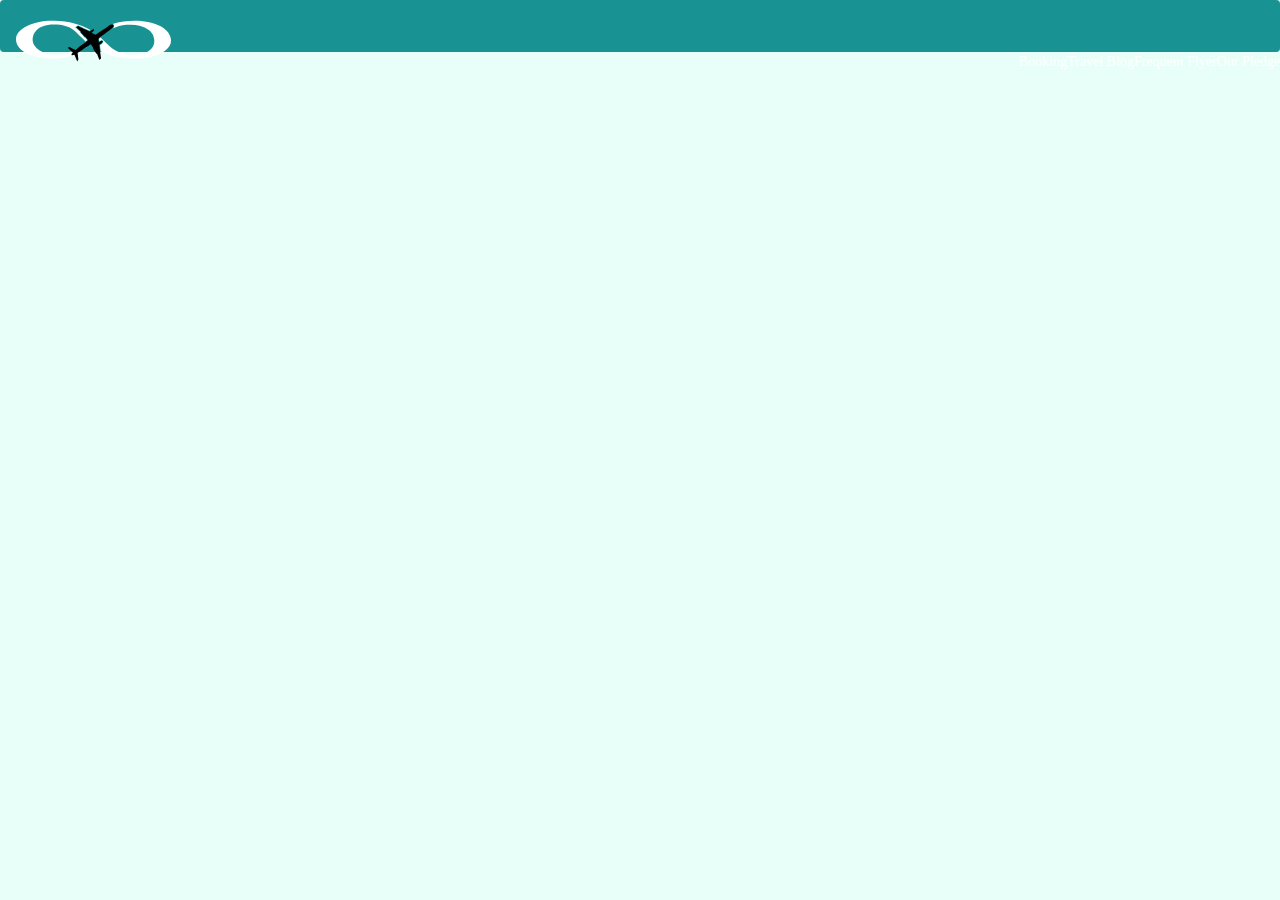
==== index.html @ f9a446bc "v0.1" ====
<!DOCTYPE html>
<html lang="en">
  <head>
    <meta charset="utf-8">
    <meta http-equiv="X-UA-Compatible" content="IE=edge">
    <meta name="viewport" content="width=device-width, initial-scale=1">
    <title>Airfinity Airlines</title>

    <link href="css/bootstrap.min.css" rel="stylesheet">
    <link href="css/style.css" rel="stylesheet">

    <!--[if lt IE 9]>
      <script src="https://oss.maxcdn.com/html5shiv/3.7.2/html5shiv.min.js"></script>
      <script src="https://oss.maxcdn.com/respond/1.4.2/respond.min.js"></script>
    <![endif]-->

  </head>
  <body>
    <!-- Main header + Nav Toggle -->
    <nav class="navbar mast" role="navigation">
      <div class="container-fluid">
        <div class="navbar-header">
          <div class="row">
            <a class="logo navbar-brand" href="#"><img src="assets/logo.svg" alt="Airfinity Airlines" role="logo" width="250px" height="50px" class="navbar-left col-xs-10"></a>
            <button type="button" class="navbar-toggle menu-glyph navbar-right col-xs-2" data-toggle="collapse" data-target="#main-menu">
              <span class="glyphicon glyphicon-th-list "></span>
            </button>

          </div>
        </div>
      </div>
    </nav>
    <!-- Navigation Options -->
    <div class="collapse navbar-collapse" id="main-menu">
      <ul class="navbar-nav nav navbar-right">
        <li class="">Booking</li>
        <li class="">Travel Blog</li>
        <li class="">Frequent Flyer</li>
        <li class="">Our Pledge</li>
      </ul>
    </div>


    <script src="js/jquery-1.11.1.min.js"></script>
    <script src="js/bootstrap.min.js"></script>
  </body>
</html>
---- css/style.css ----
* {
  transition: .2s;
}
body{
  background: #e8fff9;
  color: black;
  font-family: raleway;
}
.mast {
  background-color: rgba(24,146,147,1);
  width: 100%;
  margin: 0;
}
.menu-glyph {
  font-size: 2em;
  margin-top: -1em;
}




@media (min-width: 1000px){
  body {
     background-image: url(../assets/tile.png);
     color: white;
  }

}
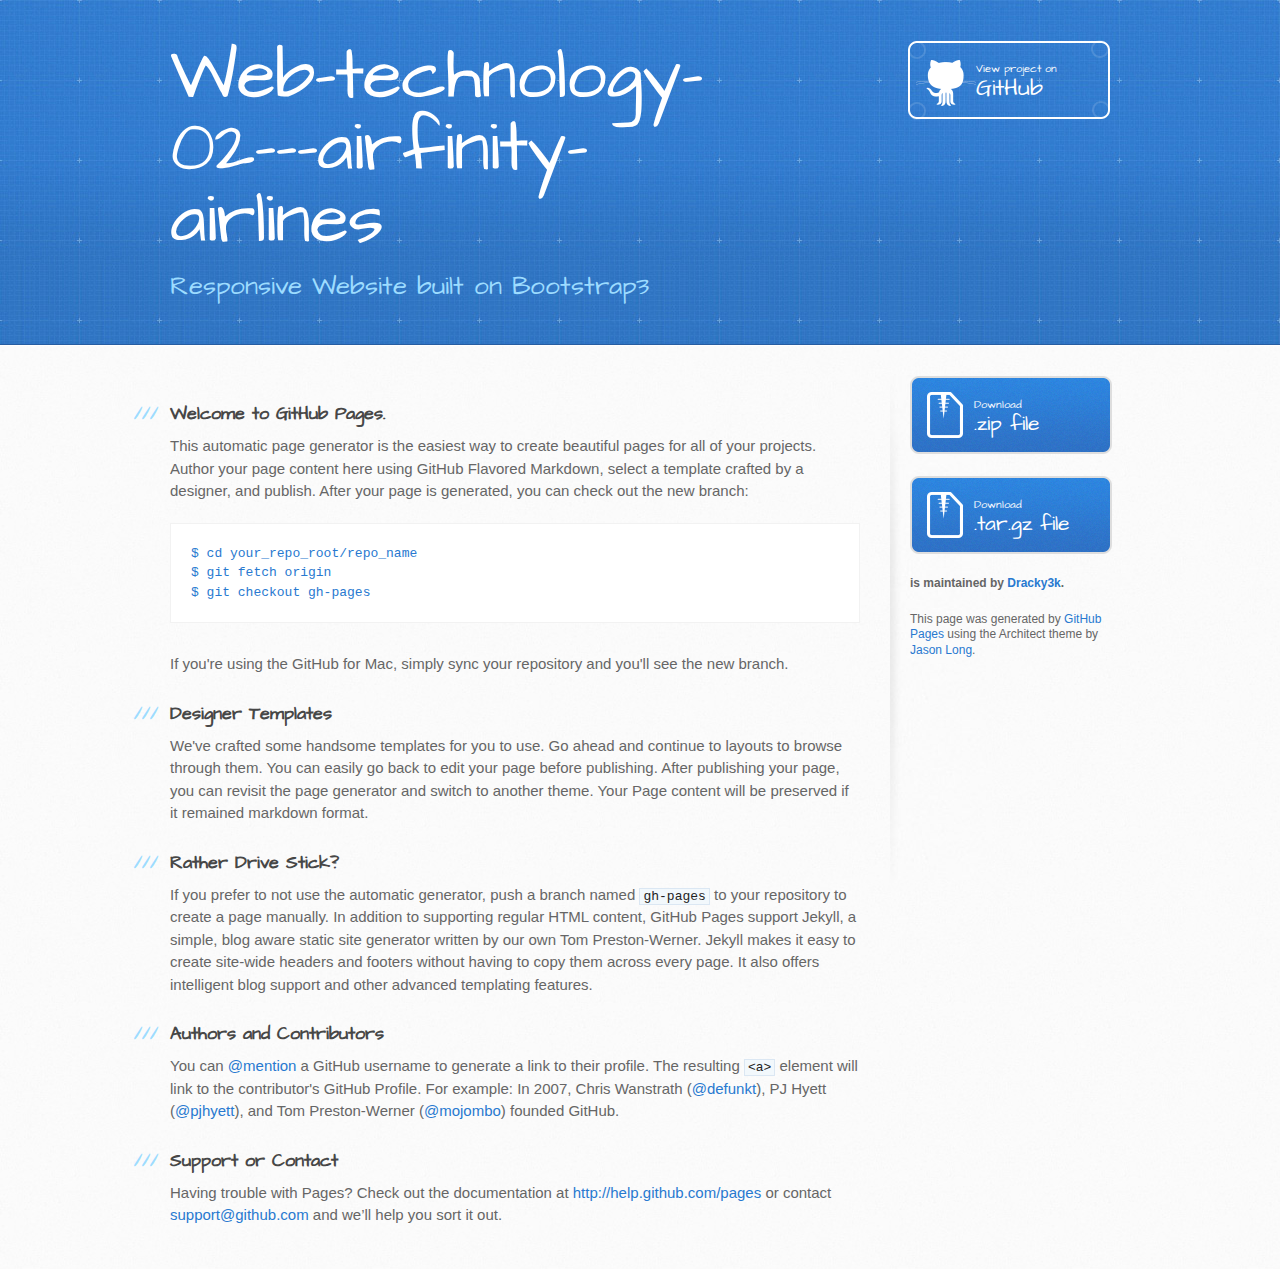
==== commit 2926353f: "Create gh-pages branch via GitHub" ====
--- a/index.html
+++ b/index.html
@@ -1,47 +1,83 @@
 <!DOCTYPE html>
-<html lang="en">
+<html>
   <head>
-    <meta charset="utf-8">
-    <meta http-equiv="X-UA-Compatible" content="IE=edge">
-    <meta name="viewport" content="width=device-width, initial-scale=1">
-    <title>Airfinity Airlines</title>
-
-    <link href="css/bootstrap.min.css" rel="stylesheet">
-    <link href="css/style.css" rel="stylesheet">
+    <meta charset='utf-8'>
+    <meta http-equiv="X-UA-Compatible" content="chrome=1">
+    <meta name="viewport" content="width=device-width, initial-scale=1, maximum-scale=1">
+    <link href='https://fonts.googleapis.com/css?family=Architects+Daughter' rel='stylesheet' type='text/css'>
+    <link rel="stylesheet" type="text/css" href="stylesheets/stylesheet.css" media="screen">
+    <link rel="stylesheet" type="text/css" href="stylesheets/pygment_trac.css" media="screen">
+    <link rel="stylesheet" type="text/css" href="stylesheets/print.css" media="print">
 
     <!--[if lt IE 9]>
-      <script src="https://oss.maxcdn.com/html5shiv/3.7.2/html5shiv.min.js"></script>
-      <script src="https://oss.maxcdn.com/respond/1.4.2/respond.min.js"></script>
+    <script src="//html5shiv.googlecode.com/svn/trunk/html5.js"></script>
     <![endif]-->
 
+    <title>Web-technology-02---airfinity-airlines by Dracky3k</title>
   </head>
+
   <body>
-    <!-- Main header + Nav Toggle -->
-    <nav class="navbar mast" role="navigation">
-      <div class="container-fluid">
-        <div class="navbar-header">
-          <div class="row">
-            <a class="logo navbar-brand" href="#"><img src="assets/logo.svg" alt="Airfinity Airlines" role="logo" width="250px" height="50px" class="navbar-left col-xs-10"></a>
-            <button type="button" class="navbar-toggle menu-glyph navbar-right col-xs-2" data-toggle="collapse" data-target="#main-menu">
-              <span class="glyphicon glyphicon-th-list "></span>
-            </button>
+    <header>
+      <div class="inner">
+        <h1>Web-technology-02---airfinity-airlines</h1>
+        <h2>Responsive Website built on Bootstrap3</h2>
+        <a href="https://github.com/Dracky3k/Web-Technology-02---Airfinity-Airlines" class="button"><small>View project on</small>GitHub</a>
+      </div>
+    </header>
 
-          </div>
-        </div>
+    <div id="content-wrapper">
+      <div class="inner clearfix">
+        <section id="main-content">
+          <h3>
+<a name="welcome-to-github-pages" class="anchor" href="#welcome-to-github-pages"><span class="octicon octicon-link"></span></a>Welcome to GitHub Pages.</h3>
+
+<p>This automatic page generator is the easiest way to create beautiful pages for all of your projects. Author your page content here using GitHub Flavored Markdown, select a template crafted by a designer, and publish. After your page is generated, you can check out the new branch:</p>
+
+<pre><code>$ cd your_repo_root/repo_name
+$ git fetch origin
+$ git checkout gh-pages
+</code></pre>
+
+<p>If you're using the GitHub for Mac, simply sync your repository and you'll see the new branch.</p>
+
+<h3>
+<a name="designer-templates" class="anchor" href="#designer-templates"><span class="octicon octicon-link"></span></a>Designer Templates</h3>
+
+<p>We've crafted some handsome templates for you to use. Go ahead and continue to layouts to browse through them. You can easily go back to edit your page before publishing. After publishing your page, you can revisit the page generator and switch to another theme. Your Page content will be preserved if it remained markdown format.</p>
+
+<h3>
+<a name="rather-drive-stick" class="anchor" href="#rather-drive-stick"><span class="octicon octicon-link"></span></a>Rather Drive Stick?</h3>
+
+<p>If you prefer to not use the automatic generator, push a branch named <code>gh-pages</code> to your repository to create a page manually. In addition to supporting regular HTML content, GitHub Pages support Jekyll, a simple, blog aware static site generator written by our own Tom Preston-Werner. Jekyll makes it easy to create site-wide headers and footers without having to copy them across every page. It also offers intelligent blog support and other advanced templating features.</p>
+
+<h3>
+<a name="authors-and-contributors" class="anchor" href="#authors-and-contributors"><span class="octicon octicon-link"></span></a>Authors and Contributors</h3>
+
+<p>You can <a href="https://github.com/blog/821" class="user-mention">@mention</a> a GitHub username to generate a link to their profile. The resulting <code>&lt;a&gt;</code> element will link to the contributor's GitHub Profile. For example: In 2007, Chris Wanstrath (<a href="https://github.com/defunkt" class="user-mention">@defunkt</a>), PJ Hyett (<a href="https://github.com/pjhyett" class="user-mention">@pjhyett</a>), and Tom Preston-Werner (<a href="https://github.com/mojombo" class="user-mention">@mojombo</a>) founded GitHub.</p>
+
+<h3>
+<a name="support-or-contact" class="anchor" href="#support-or-contact"><span class="octicon octicon-link"></span></a>Support or Contact</h3>
+
+<p>Having trouble with Pages? Check out the documentation at <a href="http://help.github.com/pages">http://help.github.com/pages</a> or contact <a href="mailto:support@github.com">support@github.com</a> and we’ll help you sort it out.</p>
+        </section>
+
+        <aside id="sidebar">
+          <a href="https://github.com/Dracky3k/Web-Technology-02---Airfinity-Airlines/zipball/master" class="button">
+            <small>Download</small>
+            .zip file
+          </a>
+          <a href="https://github.com/Dracky3k/Web-Technology-02---Airfinity-Airlines/tarball/master" class="button">
+            <small>Download</small>
+            .tar.gz file
+          </a>
+
+          <p class="repo-owner"><a href="https://github.com/Dracky3k/Web-Technology-02---Airfinity-Airlines"></a> is maintained by <a href="https://github.com/Dracky3k">Dracky3k</a>.</p>
+
+          <p>This page was generated by <a href="https://pages.github.com">GitHub Pages</a> using the Architect theme by <a href="https://twitter.com/jasonlong">Jason Long</a>.</p>
+        </aside>
       </div>
-    </nav>
-    <!-- Navigation Options -->
-    <div class="collapse navbar-collapse" id="main-menu">
-      <ul class="navbar-nav nav navbar-right">
-        <li class="">Booking</li>
-        <li class="">Travel Blog</li>
-        <li class="">Frequent Flyer</li>
-        <li class="">Our Pledge</li>
-      </ul>
     </div>
 
-
-    <script src="js/jquery-1.11.1.min.js"></script>
-    <script src="js/bootstrap.min.js"></script>
+  
   </body>
-</html>
+</html>--- a/stylesheets/stylesheet.css
+++ b/stylesheets/stylesheet.css
@@ -0,0 +1,479 @@
+/* http://meyerweb.com/eric/tools/css/reset/ 
+   v2.0 | 20110126
+   License: none (public domain)
+*/
+html, body, div, span, applet, object, iframe,
+h1, h2, h3, h4, h5, h6, p, blockquote, pre,
+a, abbr, acronym, address, big, cite, code,
+del, dfn, em, img, ins, kbd, q, s, samp,
+small, strike, strong, sub, sup, tt, var,
+b, u, i, center,
+dl, dt, dd, ol, ul, li,
+fieldset, form, label, legend,
+table, caption, tbody, tfoot, thead, tr, th, td,
+article, aside, canvas, details, embed, 
+figure, figcaption, footer, header, hgroup, 
+menu, nav, output, ruby, section, summary,
+time, mark, audio, video {
+	margin: 0;
+	padding: 0;
+	border: 0;
+	font-size: 100%;
+	font: inherit;
+	vertical-align: baseline;
+}
+/* HTML5 display-role reset for older browsers */
+article, aside, details, figcaption, figure, 
+footer, header, hgroup, menu, nav, section {
+	display: block;
+}
+body {
+	line-height: 1;
+}
+ol, ul {
+	list-style: none;
+}
+blockquote, q {
+	quotes: none;
+}
+blockquote:before, blockquote:after,
+q:before, q:after {
+	content: '';
+	content: none;
+}
+table {
+	border-collapse: collapse;
+	border-spacing: 0;
+}
+
+/* LAYOUT STYLES */
+body {
+  font-size: 15px;
+  line-height: 1.5; 
+  background: #fafafa url(../images/body-bg.jpg) 0 0 repeat;
+  font-family: 'Helvetica Neue', Helvetica, Arial, serif;
+  font-weight: 400;
+  color: #666;
+}
+
+a {
+  color: #2879d0;
+}
+a:hover {
+  color: #2268b2;
+}
+
+header {
+  padding-top: 40px;
+  padding-bottom: 40px;
+  font-family: 'Architects Daughter', 'Helvetica Neue', Helvetica, Arial, serif; 
+  background: #2e7bcf url(../images/header-bg.jpg) 0 0 repeat-x;
+  border-bottom: solid 1px #275da1;
+}
+
+header h1 {
+  letter-spacing: -1px;
+  font-size: 72px;
+  color: #fff;
+  line-height: 1;
+  margin-bottom: 0.2em;
+  width: 540px;
+}
+
+header h2 {
+  font-size: 26px;
+  color: #9ddcff;
+  font-weight: normal;
+  line-height: 1.3;
+  width: 540px;
+  letter-spacing: 0;
+}
+
+.inner {
+  position: relative;
+  width: 940px;
+  margin: 0 auto;
+}
+
+#content-wrapper {
+  border-top: solid 1px #fff;
+  padding-top: 30px;
+}
+
+#main-content {
+  width: 690px;
+  float: left;
+}
+
+#main-content img {
+  max-width: 100%;
+}
+
+aside#sidebar {
+  width: 200px;
+  padding-left: 20px;
+  min-height: 504px;
+  float: right;
+  background: transparent url(../images/sidebar-bg.jpg) 0 0 no-repeat;
+  font-size: 12px;
+  line-height: 1.3;
+}
+
+aside#sidebar p.repo-owner,
+aside#sidebar p.repo-owner a {
+  font-weight: bold;
+}
+
+#downloads {
+  margin-bottom: 40px;
+}
+
+a.button {
+  width: 134px;
+  height: 58px;
+  line-height: 1.2;
+  font-size: 23px;
+  color: #fff;
+  padding-left: 68px;
+  padding-top: 22px;
+  font-family: 'Architects Daughter', 'Helvetica Neue', Helvetica, Arial, serif; 
+}
+a.button small {
+  display: block;
+  font-size: 11px;
+}
+header a.button {
+  position: absolute;
+  right: 0;
+  top: 0;
+  background: transparent url(../images/github-button.png) 0 0 no-repeat;
+}
+aside a.button {
+  width: 138px;
+  padding-left: 64px;
+  display: block;
+  background: transparent url(../images/download-button.png) 0 0 no-repeat;
+  margin-bottom: 20px;
+  font-size: 21px;
+}
+
+code, pre {
+  font-family: Monaco, "Bitstream Vera Sans Mono", "Lucida Console", Terminal, monospace;
+  color: #222;
+  margin-bottom: 30px;
+  font-size: 13px;
+}
+
+code {
+  background-color: #f2f8fc;
+  border: solid 1px #dbe7f3;
+  padding: 0 3px;
+}
+
+pre {
+  padding: 20px;
+  background: #fff;
+  text-shadow: none;
+  overflow: auto;
+  border: solid 1px #f2f2f2;
+}
+pre code {
+  color: #2879d0;
+  background-color: #fff;
+  border: none;
+  padding: 0;
+}
+
+ul, ol, dl {
+  margin-bottom: 20px;
+}
+
+
+/* COMMON STYLES */
+
+hr {
+  height: 1px;
+  line-height: 1px;
+  margin-top: 1em;
+  padding-bottom: 1em;
+  border: none;
+  background: transparent url('../images/hr.png') 0 0 no-repeat;
+}
+
+table {
+  width: 100%;
+  border: 1px solid #ebebeb;
+}
+
+th {
+  font-weight: 500;
+}
+
+td {
+  border: 1px solid #ebebeb;
+  text-align: center; 
+  font-weight: 300;
+}
+
+form {
+  background: #f2f2f2;
+  padding: 20px;
+  
+}
+
+
+/* GENERAL ELEMENT TYPE STYLES */
+
+#main-content h1 {
+  font-family: 'Architects Daughter', 'Helvetica Neue', Helvetica, Arial, serif; 
+  font-size: 2.8em;
+  letter-spacing: -1px;
+  color: #474747;
+} 
+
+#main-content h1:before {
+  content: "/";
+  color: #9ddcff;
+  padding-right: 0.3em;
+  margin-left: -0.9em;
+}
+
+#main-content h2 {
+  font-family: 'Architects Daughter', 'Helvetica Neue', Helvetica, Arial, serif; 
+  font-size: 22px;
+  font-weight: bold;
+  margin-bottom: 8px;
+  color: #474747;
+} 
+#main-content h2:before {
+  content: "//";
+  color: #9ddcff;
+  padding-right: 0.3em;
+  margin-left: -1.5em;
+}
+
+#main-content h3 {
+  font-family: 'Architects Daughter', 'Helvetica Neue', Helvetica, Arial, serif; 
+  font-size: 18px;
+  font-weight: bold;
+  margin-top: 24px;
+  margin-bottom: 8px;
+  color: #474747;
+} 
+ 
+#main-content h3:before {
+  content: "///";
+  color: #9ddcff;
+  padding-right: 0.3em;
+  margin-left: -2em;
+}
+
+#main-content h4 {
+  font-family: 'Architects Daughter', 'Helvetica Neue', Helvetica, Arial, serif; 
+  font-size: 15px;
+  font-weight: bold;
+  color: #474747;
+} 
+
+h4:before {
+  content: "////";
+  color: #9ddcff;
+  padding-right: 0.3em;
+  margin-left: -2.8em;
+}
+
+#main-content h5 {
+  font-family: 'Architects Daughter', 'Helvetica Neue', Helvetica, Arial, serif; 
+  font-size: 14px;
+  color: #474747;
+} 
+h5:before {
+  content: "/////";
+  color: #9ddcff;
+  padding-right: 0.3em;
+  margin-left: -3.2em;
+}
+
+#main-content h6 {
+  font-family: 'Architects Daughter', 'Helvetica Neue', Helvetica, Arial, serif; 
+  font-size: .8em;
+  color: #474747;
+} 
+h6:before {
+  content: "//////";
+  color: #9ddcff;
+  padding-right: 0.3em;
+  margin-left: -3.7em;
+}
+
+p {
+  margin-bottom: 20px;
+}
+ 
+a {
+  text-decoration: none;
+}
+
+p a {
+  font-weight: 400;
+}
+
+blockquote {
+  font-size: 1.6em;
+  border-left: 10px solid #e9e9e9;
+  margin-bottom: 20px;
+  padding: 0 0 0 30px;
+}
+
+ul {
+  list-style: disc inside;
+  padding-left: 20px;
+}
+
+ol {
+  list-style: decimal inside;
+  padding-left: 3px;
+}
+
+dl dd {
+  font-style: italic;
+  font-weight: 100;
+}
+
+footer {
+  background: transparent url('../images/hr.png') 0 0 no-repeat;
+  margin-top: 40px;
+  padding-top: 20px;
+  padding-bottom: 30px;
+  font-size: 13px;
+  color: #aaa;
+}
+
+footer a {
+  color: #666;
+}
+footer a:hover {
+  color: #444;
+}
+
+/* MISC */
+.clearfix:after {
+  clear: both;
+  content: '.';
+  display: block;
+  visibility: hidden;
+  height: 0;
+}
+
+.clearfix {display: inline-block;}
+* html .clearfix {height: 1%;}
+.clearfix {display: block;}
+
+/* #Media Queries
+================================================== */
+
+/* Smaller than standard 960 (devices and browsers) */
+@media only screen and (max-width: 959px) {}
+
+/* Tablet Portrait size to standard 960 (devices and browsers) */
+@media only screen and (min-width: 768px) and (max-width: 959px) {
+  .inner {
+    width: 740px;
+  }
+  header h1, header h2 {
+    width: 340px;
+  }
+  header h1 {
+    font-size: 60px;
+  }
+  header h2 {
+    font-size: 30px;
+  }
+  #main-content {
+    width: 490px;
+  }
+  #main-content h1:before,
+  #main-content h2:before,
+  #main-content h3:before,
+  #main-content h4:before,
+  #main-content h5:before,
+  #main-content h6:before {
+    content: none;
+    padding-right: 0;
+    margin-left: 0;
+  }
+}
+
+/* All Mobile Sizes (devices and browser) */
+@media only screen and (max-width: 767px) {
+  .inner {
+    width: 93%;
+  }
+  header {
+    padding: 20px 0;
+  }
+  header .inner {
+    position: relative;
+  }
+  header h1, header h2 {
+    width: 100%;
+  }
+  header h1 {
+    font-size: 48px;
+  }
+  header h2 {
+    font-size: 24px;
+  }
+  header a.button {
+    background-image: none;
+    width: auto;
+    height: auto;
+    display: inline-block;
+    margin-top: 15px;
+    padding: 5px 10px;
+    position: relative;
+    text-align: center;
+    font-size: 13px;
+    line-height: 1;
+    background-color: #9ddcff;
+    color: #2879d0;
+    -moz-border-radius: 5px;
+    -webkit-border-radius: 5px;                     
+    border-radius: 5px;    
+  }
+  header a.button small {
+    font-size: 13px;
+    display: inline;
+  }
+  #main-content,
+  aside#sidebar {
+    float: none;
+    width: 100% ! important;
+  }
+  aside#sidebar {
+    background-image: none;
+    margin-top: 20px;
+    border-top: solid 1px #ddd;
+    padding: 20px 0;
+    min-height: 0;
+  }
+  aside#sidebar a.button {
+    display: none;
+  }
+  #main-content h1:before,
+  #main-content h2:before,
+  #main-content h3:before,
+  #main-content h4:before,
+  #main-content h5:before,
+  #main-content h6:before {
+    content: none;
+    padding-right: 0;
+    margin-left: 0;
+  }
+}
+
+/* Mobile Landscape Size to Tablet Portrait (devices and browsers) */
+@media only screen and (min-width: 480px) and (max-width: 767px) {}
+
+/* Mobile Portrait Size to Mobile Landscape Size (devices and browsers) */
+@media only screen and (max-width: 479px) {}
--- a/stylesheets/pygment_trac.css
+++ b/stylesheets/pygment_trac.css
@@ -0,0 +1,69 @@
+.highlight  { background: #ffffff; }
+.highlight .c { color: #999988; font-style: italic } /* Comment */
+.highlight .err { color: #a61717; background-color: #e3d2d2 } /* Error */
+.highlight .k { font-weight: bold } /* Keyword */
+.highlight .o { font-weight: bold } /* Operator */
+.highlight .cm { color: #999988; font-style: italic } /* Comment.Multiline */
+.highlight .cp { color: #999999; font-weight: bold } /* Comment.Preproc */
+.highlight .c1 { color: #999988; font-style: italic } /* Comment.Single */
+.highlight .cs { color: #999999; font-weight: bold; font-style: italic } /* Comment.Special */
+.highlight .gd { color: #000000; background-color: #ffdddd } /* Generic.Deleted */
+.highlight .gd .x { color: #000000; background-color: #ffaaaa } /* Generic.Deleted.Specific */
+.highlight .ge { font-style: italic } /* Generic.Emph */
+.highlight .gr { color: #aa0000 } /* Generic.Error */
+.highlight .gh { color: #999999 } /* Generic.Heading */
+.highlight .gi { color: #000000; background-color: #ddffdd } /* Generic.Inserted */
+.highlight .gi .x { color: #000000; background-color: #aaffaa } /* Generic.Inserted.Specific */
+.highlight .go { color: #888888 } /* Generic.Output */
+.highlight .gp { color: #555555 } /* Generic.Prompt */
+.highlight .gs { font-weight: bold } /* Generic.Strong */
+.highlight .gu { color: #800080; font-weight: bold; } /* Generic.Subheading */
+.highlight .gt { color: #aa0000 } /* Generic.Traceback */
+.highlight .kc { font-weight: bold } /* Keyword.Constant */
+.highlight .kd { font-weight: bold } /* Keyword.Declaration */
+.highlight .kn { font-weight: bold } /* Keyword.Namespace */
+.highlight .kp { font-weight: bold } /* Keyword.Pseudo */
+.highlight .kr { font-weight: bold } /* Keyword.Reserved */
+.highlight .kt { color: #445588; font-weight: bold } /* Keyword.Type */
+.highlight .m { color: #009999 } /* Literal.Number */
+.highlight .s { color: #d14 } /* Literal.String */
+.highlight .na { color: #008080 } /* Name.Attribute */
+.highlight .nb { color: #0086B3 } /* Name.Builtin */
+.highlight .nc { color: #445588; font-weight: bold } /* Name.Class */
+.highlight .no { color: #008080 } /* Name.Constant */
+.highlight .ni { color: #800080 } /* Name.Entity */
+.highlight .ne { color: #990000; font-weight: bold } /* Name.Exception */
+.highlight .nf { color: #990000; font-weight: bold } /* Name.Function */
+.highlight .nn { color: #555555 } /* Name.Namespace */
+.highlight .nt { color: #000080 } /* Name.Tag */
+.highlight .nv { color: #008080 } /* Name.Variable */
+.highlight .ow { font-weight: bold } /* Operator.Word */
+.highlight .w { color: #bbbbbb } /* Text.Whitespace */
+.highlight .mf { color: #009999 } /* Literal.Number.Float */
+.highlight .mh { color: #009999 } /* Literal.Number.Hex */
+.highlight .mi { color: #009999 } /* Literal.Number.Integer */
+.highlight .mo { color: #009999 } /* Literal.Number.Oct */
+.highlight .sb { color: #d14 } /* Literal.String.Backtick */
+.highlight .sc { color: #d14 } /* Literal.String.Char */
+.highlight .sd { color: #d14 } /* Literal.String.Doc */
+.highlight .s2 { color: #d14 } /* Literal.String.Double */
+.highlight .se { color: #d14 } /* Literal.String.Escape */
+.highlight .sh { color: #d14 } /* Literal.String.Heredoc */
+.highlight .si { color: #d14 } /* Literal.String.Interpol */
+.highlight .sx { color: #d14 } /* Literal.String.Other */
+.highlight .sr { color: #009926 } /* Literal.String.Regex */
+.highlight .s1 { color: #d14 } /* Literal.String.Single */
+.highlight .ss { color: #990073 } /* Literal.String.Symbol */
+.highlight .bp { color: #999999 } /* Name.Builtin.Pseudo */
+.highlight .vc { color: #008080 } /* Name.Variable.Class */
+.highlight .vg { color: #008080 } /* Name.Variable.Global */
+.highlight .vi { color: #008080 } /* Name.Variable.Instance */
+.highlight .il { color: #009999 } /* Literal.Number.Integer.Long */
+
+.type-csharp .highlight .k { color: #0000FF }
+.type-csharp .highlight .kt { color: #0000FF }
+.type-csharp .highlight .nf { color: #000000; font-weight: normal }
+.type-csharp .highlight .nc { color: #2B91AF }
+.type-csharp .highlight .nn { color: #000000 }
+.type-csharp .highlight .s { color: #A31515 }
+.type-csharp .highlight .sc { color: #A31515 }
--- a/stylesheets/print.css
+++ b/stylesheets/print.css
@@ -0,0 +1,226 @@
+html, body, div, span, applet, object, iframe,
+h1, h2, h3, h4, h5, h6, p, blockquote, pre,
+a, abbr, acronym, address, big, cite, code,
+del, dfn, em, img, ins, kbd, q, s, samp,
+small, strike, strong, sub, sup, tt, var,
+b, u, i, center,
+dl, dt, dd, ol, ul, li,
+fieldset, form, label, legend,
+table, caption, tbody, tfoot, thead, tr, th, td,
+article, aside, canvas, details, embed, 
+figure, figcaption, footer, header, hgroup, 
+menu, nav, output, ruby, section, summary,
+time, mark, audio, video {
+  margin: 0;
+  padding: 0;
+  border: 0;
+  font-size: 100%;
+  font: inherit;
+  vertical-align: baseline;
+}
+/* HTML5 display-role reset for older browsers */
+article, aside, details, figcaption, figure, 
+footer, header, hgroup, menu, nav, section {
+  display: block;
+}
+body {
+  line-height: 1;
+}
+ol, ul {
+  list-style: none;
+}
+blockquote, q {
+  quotes: none;
+}
+blockquote:before, blockquote:after,
+q:before, q:after {
+  content: '';
+  content: none;
+}
+table {
+  border-collapse: collapse;
+  border-spacing: 0;
+}
+body {
+  font-size: 13px;
+  line-height: 1.5; 
+  font-family: 'Helvetica Neue', Helvetica, Arial, serif;
+  color: #000;
+}
+
+a {
+  color: #d5000d;
+  font-weight: bold;
+}
+
+header {
+  padding-top: 35px;
+  padding-bottom: 10px;
+}
+
+header h1 {
+  font-weight: bold;
+  letter-spacing: -1px;
+  font-size: 48px;
+  color: #303030;
+  line-height: 1.2;
+}
+
+header h2 {
+  letter-spacing: -1px;
+  font-size: 24px;
+  color: #aaa;
+  font-weight: normal;
+  line-height: 1.3;
+}
+#downloads {
+  display: none;
+}
+#main_content {
+  padding-top: 20px;
+}
+
+code, pre {
+  font-family: Monaco, "Bitstream Vera Sans Mono", "Lucida Console", Terminal;
+  color: #222;
+  margin-bottom: 30px;
+  font-size: 12px;
+}
+
+code {
+  padding: 0 3px;
+}
+
+pre {
+  border: solid 1px #ddd;
+  padding: 20px;
+  overflow: auto;
+}
+pre code {
+  padding: 0;
+}
+
+ul, ol, dl {
+  margin-bottom: 20px;
+}
+
+
+/* COMMON STYLES */
+
+table {
+  width: 100%;
+  border: 1px solid #ebebeb;
+}
+
+th {
+  font-weight: 500;
+}
+
+td {
+  border: 1px solid #ebebeb;
+  text-align: center; 
+  font-weight: 300;
+}
+
+form {
+  background: #f2f2f2;
+  padding: 20px;
+  
+}
+
+
+/* GENERAL ELEMENT TYPE STYLES */
+
+h1 {
+  font-size: 2.8em;
+} 
+
+h2 {
+  font-size: 22px;
+  font-weight: bold;
+  color: #303030;
+  margin-bottom: 8px;
+} 
+
+h3 {
+  color: #d5000d;
+  font-size: 18px;
+  font-weight: bold;
+  margin-bottom: 8px;
+} 
+ 
+h4 {
+  font-size: 16px;
+  color: #303030;
+  font-weight: bold;
+} 
+
+h5 {
+  font-size: 1em;
+  color: #303030;
+} 
+
+h6 {
+  font-size: .8em;
+  color: #303030;
+} 
+
+p {
+  font-weight: 300;
+  margin-bottom: 20px;
+}
+ 
+a {
+  text-decoration: none;
+}
+
+p a {
+  font-weight: 400;
+}
+
+blockquote {
+  font-size: 1.6em;
+  border-left: 10px solid #e9e9e9;
+  margin-bottom: 20px;
+  padding: 0 0 0 30px;
+}
+
+ul li {
+  list-style: disc inside;
+  padding-left: 20px;
+}
+
+ol li {
+  list-style: decimal inside;
+  padding-left: 3px;
+}
+
+dl dd {
+  font-style: italic;
+  font-weight: 100;
+}
+
+footer {
+  margin-top: 40px;
+  padding-top: 20px;
+  padding-bottom: 30px;
+  font-size: 13px;
+  color: #aaa;
+}
+
+footer a {
+  color: #666;
+}
+
+/* MISC */
+.clearfix:after {
+  clear: both;
+  content: '.';
+  display: block;
+  visibility: hidden;
+  height: 0;
+}
+
+.clearfix {display: inline-block;}
+* html .clearfix {height: 1%;}
+.clearfix {display: block;}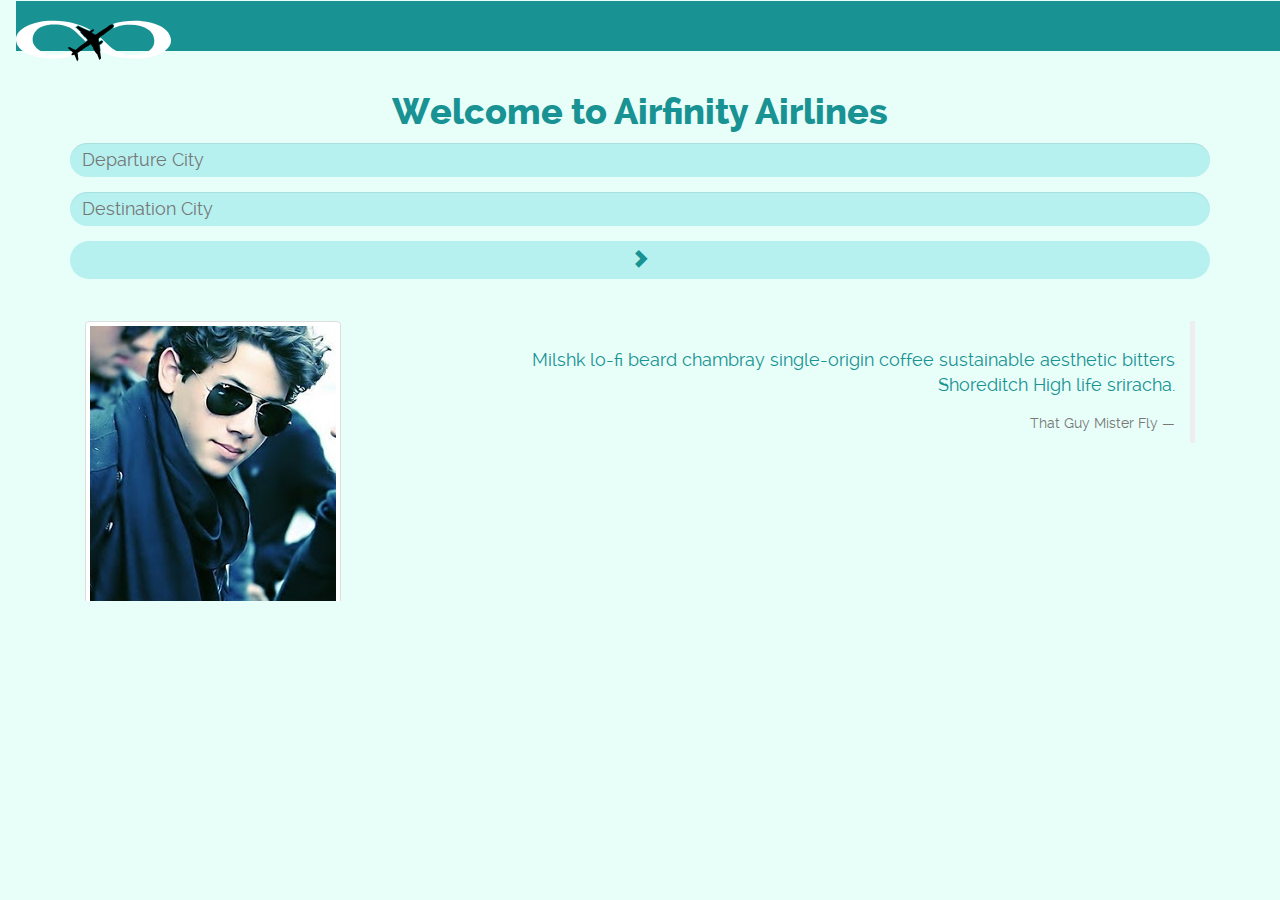
==== commit 3b25afd3: "Implemented Most of Mobile Version" ====
--- a/index.html
+++ b/index.html
@@ -1,83 +1,153 @@
 <!DOCTYPE html>
-<html>
+<html lang="en">
   <head>
-    <meta charset='utf-8'>
-    <meta http-equiv="X-UA-Compatible" content="chrome=1">
-    <meta name="viewport" content="width=device-width, initial-scale=1, maximum-scale=1">
-    <link href='https://fonts.googleapis.com/css?family=Architects+Daughter' rel='stylesheet' type='text/css'>
-    <link rel="stylesheet" type="text/css" href="stylesheets/stylesheet.css" media="screen">
-    <link rel="stylesheet" type="text/css" href="stylesheets/pygment_trac.css" media="screen">
-    <link rel="stylesheet" type="text/css" href="stylesheets/print.css" media="print">
+    <meta charset="utf-8">
+    <meta http-equiv="X-UA-Compatible" content="IE=edge">
+    <meta name="viewport" content="width=device-width, initial-scale=1">
+    <title>Airfinity Airlines</title>
+
+    <link href="css/bootstrap.min.css" rel="stylesheet">
+    <link href="css/style.css" rel="stylesheet">
 
     <!--[if lt IE 9]>
-    <script src="//html5shiv.googlecode.com/svn/trunk/html5.js"></script>
+      <script src="https://oss.maxcdn.com/html5shiv/3.7.2/html5shiv.min.js"></script>
+      <script src="https://oss.maxcdn.com/respond/1.4.2/respond.min.js"></script>
     <![endif]-->
 
-    <title>Web-technology-02---airfinity-airlines by Dracky3k</title>
   </head>
+  <body>
+    <!-- Main header + Nav Toggle -->
+    <nav class="navbar" role="navigation">
+      <div class="container-fluid">
+      <!-- Logo for ipad -->
+      <div class="container-fluid">
+        <div class="row">
+          <div class="col-sm-12 visible-sm">
+            <a class="logo navbar-brand" href="#"><img src="assets/logo-dark.svg" alt="Airfinity Airlines" role="logo" width="250px" height="50px"></a>
+          </div>
+        </div>
+      </div>
+        <div class="navbar-header mast">
+          <div class="row">
+            <a class="logo navbar-brand" href="#"><img src="assets/logo.svg" alt="Airfinity Airlines" role="logo" width="250px" height="50px" class="navbar-left col-xs-10 hidden-sm"></a>
+            <button type="button" class="navbar-toggle menu-glyph navbar-right col-xs-2" data-toggle="collapse" data-target="#main-menu">
+              <span class="glyphicon glyphicon-th-list menu"></span>
+            </button>
 
-  <body>
-    <header>
-      <div class="inner">
-        <h1>Web-technology-02---airfinity-airlines</h1>
-        <h2>Responsive Website built on Bootstrap3</h2>
-        <a href="https://github.com/Dracky3k/Web-Technology-02---Airfinity-Airlines" class="button"><small>View project on</small>GitHub</a>
+          </div>
+        </div>
       </div>
-    </header>
+    </nav>
+    <!-- Navigation Options -->
+    <div class="collapse navbar-collapse" id="main-menu">
+      <ul class="navbar-nav nav navbar-right drop-menu hidden-sm hidden-md hidden-lg">
+        <li>
+          <div class="container-fluid">
+            <div id="carousel-index" class="carousel slide" data-ride="carousel">
+              <div class="carousel-inner">
+                <div class="item">
+                  <img class="img-responsive" width="100%" src="assets/slider/4.jpg" alt="slider1">
+                <div class="carousel-caption">
+                </div>
+              </div>
+              <div class="item">
+                <img class="img-responsive" width="100%" src="assets/slider/5.jpg" alt="slider2">
+                <div class="carousel-caption">
+                </div>
+              </div>  
+              <div class="item active">
+                <img class="img-responsive" width="100%" src="assets/slider/6.jpg" alt="slider3">
+                <div class="carousel-caption">
+                </div>
+              </div>
+            </div>
+          </div>
 
-    <div id="content-wrapper">
-      <div class="inner clearfix">
-        <section id="main-content">
-          <h3>
-<a name="welcome-to-github-pages" class="anchor" href="#welcome-to-github-pages"><span class="octicon octicon-link"></span></a>Welcome to GitHub Pages.</h3>
+        </li>
+        <li class=""><div class="drop-menu1"><a href="booking.html">Booking</a></div></li>
+        <li class=""><div class="drop-menu2"><a href="blog.html">Travel Blog</a></div></li>
+        <li class=""><div class="drop-menu3"><a href="flyer.html">Frequent Flyer</a></div></li>
+        <li class=""><div class="drop-menu4"><a href="pledge.html">Our Pledge</a></div></li>
+      </ul>
+    </div>
+    <!-- Testing Text -->
+    <h1 class="text-center"><span class="bold">Welcome to Airfinity Airlines</span></h1>
+    <!-- Slider -->
+    <!-- 
+    <div class="container-fluid">
+      <div id="carousel-index" class="carousel slide" data-ride="carousel">
+        <div class="carousel-inner">
+          <div class="item active">
+            <img class="img-responsive" src="assets/slider/1.jpg" alt="slider1">
+          <div class="carousel-caption">
+          </div>
+        </div>
+        <div class="item">
+          <img class="img-responsive" src="assets/slider/2.jpg" alt="slider2">
+          <div class="carousel-caption">
+          </div>
+        </div>
+        <div class="item">
+          <img class="img-responsive" src="assets/slider/3.jpg" alt="slider3">
+          <div class="carousel-caption">
+          </div>
+        </div>
+      </div> 
+      -->
+      <!-- Index Content | forms -->
+      <div class="container">
+        <div class="row">
+          <div class="col-xs-12">
+            <form role="index-info">
+              <div class="form-group">
+                <input type="string" class="form-control text-input" id="index-departure" placeholder="Departure City">
+              </div>
+              <div class="form-group">
+                <input type="string" class="form-control text-input" id="index-destination" placeholder="Destination City">
+              </div>
+              <button type="button" class="col-xs-12 text-input btn btn-success"><span class="glyphicon glyphicon-chevron-right"></span></button>
+            </form>
+          </div>
+        </div>
+        <div class="spacer"></div>
+        <!-- Social Media testimony thing -->
+        <div class="container-fluid">
+          <div id="carousel-index" class="carousel slide" data-ride="carousel">
+            <div class="testimony carousel-inner">
+              <div class="item active">
+                <div class="row">
+                  <div class="col-xs-4">
+                    <img src="assets/soc_m.jpg" class="img-responsive img-thumbnail" alt="Mister Fly">
+                  </div>
+                  <div class="col-xs-8">
+                    <blockquote class="blockquote-reverse">
+                      <p>Milshk lo-fi beard chambray single-origin coffee sustainable aesthetic bitters Shoreditch High life sriracha.</p>
+                      <footer>That Guy <cite title="Source Title">Mister Fly</cite></footer>
+                    </blockquote>
+                  </div>
+                </div>
+              </div>
+              <div class="item">
+                <div class="row">
+                  <div class="col-xs-4">
+                    <img src="assets/soc_d.gif" class="img-responsive img-thumbnail" alt="Master Doge">
+                  </div>
+                  <div class="col-xs-8">
+                    <blockquote class="blockquote-reverse">
+                      <p>Much Flight, Very Price, So Fly</p>
+                      <footer><cite title="Source Title">Master Doge</cite></footer>
+                    </blockquote>
+                  </div>
+                </div>
+                <div class="spacer"></div>
+              </div>
+            </div>
+          </div> 
+        
+      </div>
 
-<p>This automatic page generator is the easiest way to create beautiful pages for all of your projects. Author your page content here using GitHub Flavored Markdown, select a template crafted by a designer, and publish. After your page is generated, you can check out the new branch:</p>
 
-<pre><code>$ cd your_repo_root/repo_name
-$ git fetch origin
-$ git checkout gh-pages
-</code></pre>
-
-<p>If you're using the GitHub for Mac, simply sync your repository and you'll see the new branch.</p>
-
-<h3>
-<a name="designer-templates" class="anchor" href="#designer-templates"><span class="octicon octicon-link"></span></a>Designer Templates</h3>
-
-<p>We've crafted some handsome templates for you to use. Go ahead and continue to layouts to browse through them. You can easily go back to edit your page before publishing. After publishing your page, you can revisit the page generator and switch to another theme. Your Page content will be preserved if it remained markdown format.</p>
-
-<h3>
-<a name="rather-drive-stick" class="anchor" href="#rather-drive-stick"><span class="octicon octicon-link"></span></a>Rather Drive Stick?</h3>
-
-<p>If you prefer to not use the automatic generator, push a branch named <code>gh-pages</code> to your repository to create a page manually. In addition to supporting regular HTML content, GitHub Pages support Jekyll, a simple, blog aware static site generator written by our own Tom Preston-Werner. Jekyll makes it easy to create site-wide headers and footers without having to copy them across every page. It also offers intelligent blog support and other advanced templating features.</p>
-
-<h3>
-<a name="authors-and-contributors" class="anchor" href="#authors-and-contributors"><span class="octicon octicon-link"></span></a>Authors and Contributors</h3>
-
-<p>You can <a href="https://github.com/blog/821" class="user-mention">@mention</a> a GitHub username to generate a link to their profile. The resulting <code>&lt;a&gt;</code> element will link to the contributor's GitHub Profile. For example: In 2007, Chris Wanstrath (<a href="https://github.com/defunkt" class="user-mention">@defunkt</a>), PJ Hyett (<a href="https://github.com/pjhyett" class="user-mention">@pjhyett</a>), and Tom Preston-Werner (<a href="https://github.com/mojombo" class="user-mention">@mojombo</a>) founded GitHub.</p>
-
-<h3>
-<a name="support-or-contact" class="anchor" href="#support-or-contact"><span class="octicon octicon-link"></span></a>Support or Contact</h3>
-
-<p>Having trouble with Pages? Check out the documentation at <a href="http://help.github.com/pages">http://help.github.com/pages</a> or contact <a href="mailto:support@github.com">support@github.com</a> and we’ll help you sort it out.</p>
-        </section>
-
-        <aside id="sidebar">
-          <a href="https://github.com/Dracky3k/Web-Technology-02---Airfinity-Airlines/zipball/master" class="button">
-            <small>Download</small>
-            .zip file
-          </a>
-          <a href="https://github.com/Dracky3k/Web-Technology-02---Airfinity-Airlines/tarball/master" class="button">
-            <small>Download</small>
-            .tar.gz file
-          </a>
-
-          <p class="repo-owner"><a href="https://github.com/Dracky3k/Web-Technology-02---Airfinity-Airlines"></a> is maintained by <a href="https://github.com/Dracky3k">Dracky3k</a>.</p>
-
-          <p>This page was generated by <a href="https://pages.github.com">GitHub Pages</a> using the Architect theme by <a href="https://twitter.com/jasonlong">Jason Long</a>.</p>
-        </aside>
-      </div>
-    </div>
-
-  
+    <script src="js/jquery-1.11.1.min.js"></script>
+    <script src="js/bootstrap.min.js"></script>
   </body>
-</html>+</html>
--- a/css/style.css
+++ b/css/style.css
@@ -0,0 +1,117 @@
+@font-face {
+    font-family: 'raleway';
+    src: url('../fonts/webfont/raleway-regular-webfont.eot');
+    src: url('../fonts/webfont/raleway-regular-webfont.eot?#iefix') format('embedded-opentype'),
+         url('../fonts/webfont/raleway-regular-webfont.woff') format('woff'),
+         url('../fonts/webfont/raleway-regular-webfont.ttf') format('truetype'),
+         url('../fonts/webfont/raleway-regular-webfont.svg#ralewayregular') format('svg');
+    font-weight: normal;
+    font-style: normal;}
+@font-face {
+    font-family: 'raleway';
+    src: url('../fonts/webfont/raleway-extrabold-webfont.eot');
+    src: url('../fonts/webfont/raleway-extrabold-webfont.eot?#iefix') format('embedded-opentype'),
+         url('../fonts/webfont/raleway-extrabold-webfont.woff') format('woff'),
+         url('../fonts/webfont/raleway-extrabold-webfont.ttf') format('truetype'),
+         url('../fonts/webfont/raleway-extrabold-webfont.svg#ralewayextrabold') format('svg');
+    font-weight: bold;
+    font-style: normal;
+}
+
+html {
+  margin:0;
+  padding:0;
+
+}
+h2 {
+  text-align: right;
+  font-weight: bold;
+  font-size: 3em;
+}
+p {
+  padding-top: 1em;
+  padding-bottom: 0.3em;
+}
+body{
+  background: #e8fff9;
+  color: #189293;
+  font-family: raleway;
+  font-weight: normal;
+}
+.vert_bot{
+  padding-top: 3em;
+}
+.spacer{
+  margin-top: 3em;
+}
+.spacerHalf{
+  margin-top:1.5em;
+}
+.bold {
+  font-weight: bold;
+}
+.drop-menu a {
+  text-decoration: none;
+  color: white;
+}
+.mast {
+  background-color: rgba(24,146,147,1);
+  width: 110%;
+  height: auto;
+  margin-bottom: 0;
+ 
+}
+.menu-glyph {
+  font-size: 2em;
+  margin-top: -1.4em;
+  color: #fff;
+}
+.drop-menu{
+  text-align: right;
+  font-weight: bold;
+  font-size: 3em;
+  color: #fff;
+  
+}
+.testimony{
+  height: 20em;
+}
+.drop-menu-active{
+  text-align: left;
+}
+.drop-menu1{
+  background-image: url(../assets/menu/booking.png);
+  margin-top:0.1em;
+  margin-bottom: 0.1em;
+}
+.drop-menu2{
+  background-image: url(../assets/menu/travelblog.png);
+  margin-bottom: 0.1em;
+}
+.drop-menu3{
+  background-image: url(../assets/menu/FF.png);
+  margin-bottom: 0.1em;
+}
+.drop-menu4{
+  background-image: url(../assets/menu/pledge.png);
+  margin-bottom: 0.1em;
+}
+.text-input{
+  background-color: #b6f1ef;
+  border-radius: 25px;
+  border-width: 0;
+  color: #189293;
+  font-size: 1.3em;
+}
+.input_round{
+  border-radius: 25px;
+}
+
+
+@media (min-width: 1000px){
+  body {
+     background-image: url(../assets/tile.png);
+     color: #189293;
+  }
+
+}
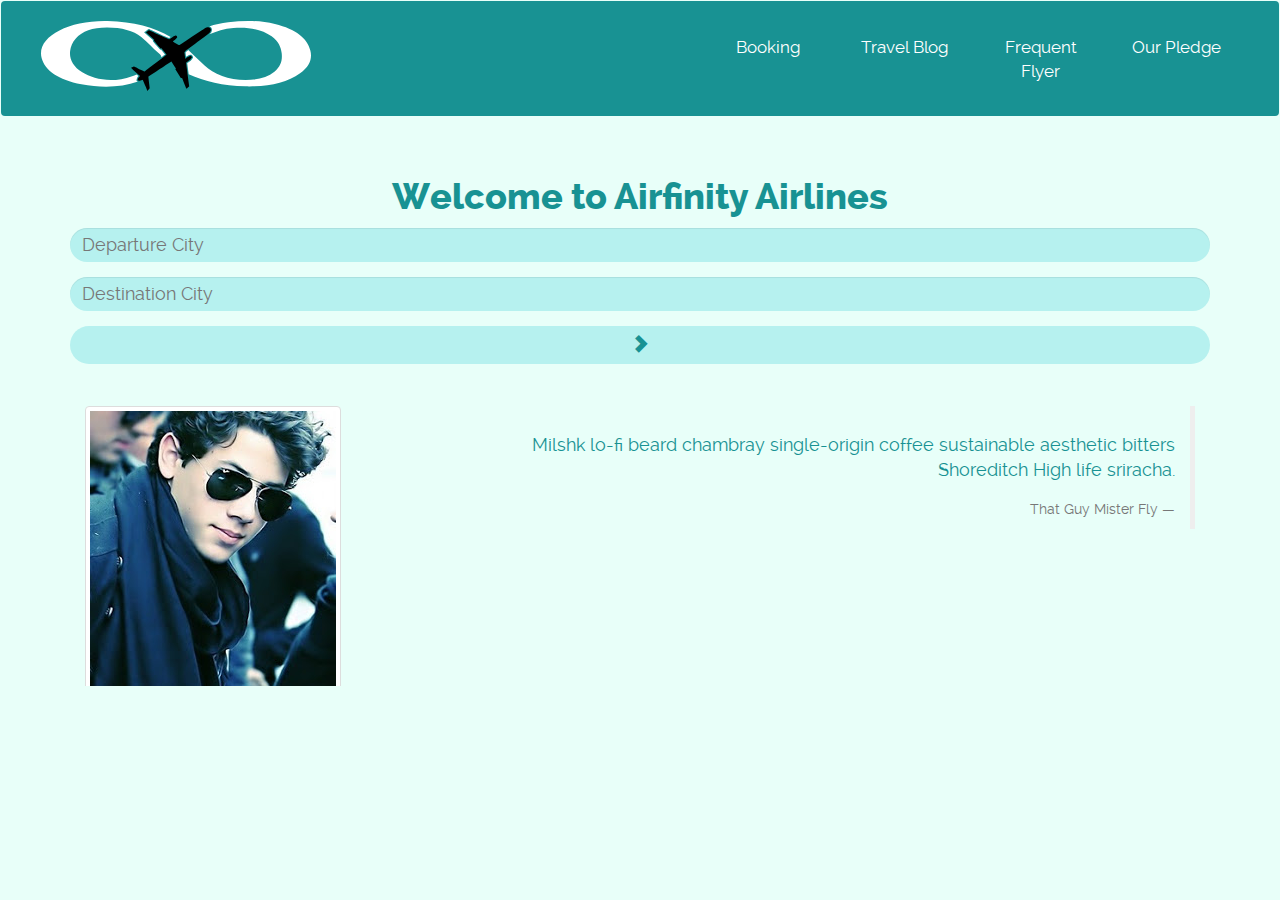
==== commit 6f230f86: "v0.4" ====
--- a/index.html
+++ b/index.html
@@ -18,25 +18,52 @@
   <body>
     <!-- Main header + Nav Toggle -->
     <nav class="navbar" role="navigation">
-      <div class="container-fluid">
-      <!-- Logo for ipad -->
-      <div class="container-fluid">
-        <div class="row">
-          <div class="col-sm-12 visible-sm">
-            <a class="logo navbar-brand" href="#"><img src="assets/logo-dark.svg" alt="Airfinity Airlines" role="logo" width="250px" height="50px"></a>
+      <div class="container-fluid no_pad">
+      <!-- Menu for Desktop -->
+        <div class="mast-md navbar visible-lg visible-md">
+          <a class="logo logo-md navbar-brand" href="#"><img src="assets/logo.svg" alt="Airfinity Airlines" height="70px"  class="" role="logo" ></a>
+          <div class=" col-md-8 col-md-push-3 deco_none sm-menu">
+            <a href="booking.html"><div class="col-md-2"><p>Booking</p></div></a>
+            <a href="blog.html"><div class="col-md-2"><p>Travel Blog</p></div></a>
+            <a href="flyer.html"><div class="col-md-2"><p>Frequent Flyer</p></div></a>
+            <a href="pledge.html"><div class="col-md-2"><p>Our Pledge</p></div></a>
+          </div>
+        </div>
+      <!--Menu for ipad -->
+        <div class="row visible-sm ">
+          <div class="col-sm-5 col-sm-push-3">
+            <a class="logo logo-ipad navbar-brand" href="#"><img src="assets/logo-dark.svg" alt="Airfinity Airlines"  class="text-center" role="logo" ></a>
+          </div> 
+        </div>
+        <div class="row col-sm-12 mast visible-sm">
+          <div class="col-sm-3">
+            <a href="booking.html"><p class="sm-menu">Booking</p></a>
+          </div>
+          <div class="col-sm-3">
+            <a href="blog.html"><p class="sm-menu">Travel Blog</p></a>
+          </div>
+          <div class="col-sm-3">
+            <a href="flyer.html"><p class="sm-menu">Frequent Flyer</p></a>
+          </div>
+          <div class="col-sm-3">
+            <a href="pledge.html"><p class="sm-menu">Our Pledge</p></a>
           </div>
         </div>
       </div>
-        <div class="navbar-header mast">
+      <!-- Menu for Mobile -->
+      <div class="navbar-header mast visible-xs">
           <div class="row">
             <a class="logo navbar-brand" href="#"><img src="assets/logo.svg" alt="Airfinity Airlines" role="logo" width="250px" height="50px" class="navbar-left col-xs-10 hidden-sm"></a>
-            <button type="button" class="navbar-toggle menu-glyph navbar-right col-xs-2" data-toggle="collapse" data-target="#main-menu">
+            <button type="button" class="navbar-toggle menu-glyph navbar-right col-xs-4" data-toggle="collapse" data-target="#main-menu">
               <span class="glyphicon glyphicon-th-list menu"></span>
             </button>
 
           </div>
         </div>
       </div>
+      
+       
+      
     </nav>
     <!-- Navigation Options -->
     <div class="collapse navbar-collapse" id="main-menu">
--- a/css/style.css
+++ b/css/style.css
@@ -1,48 +1,66 @@
-@font-face {
-    font-family: 'raleway';
-    src: url('../fonts/webfont/raleway-regular-webfont.eot');
-    src: url('../fonts/webfont/raleway-regular-webfont.eot?#iefix') format('embedded-opentype'),
-         url('../fonts/webfont/raleway-regular-webfont.woff') format('woff'),
-         url('../fonts/webfont/raleway-regular-webfont.ttf') format('truetype'),
-         url('../fonts/webfont/raleway-regular-webfont.svg#ralewayregular') format('svg');
-    font-weight: normal;
-    font-style: normal;}
-@font-face {
-    font-family: 'raleway';
-    src: url('../fonts/webfont/raleway-extrabold-webfont.eot');
-    src: url('../fonts/webfont/raleway-extrabold-webfont.eot?#iefix') format('embedded-opentype'),
-         url('../fonts/webfont/raleway-extrabold-webfont.woff') format('woff'),
-         url('../fonts/webfont/raleway-extrabold-webfont.ttf') format('truetype'),
-         url('../fonts/webfont/raleway-extrabold-webfont.svg#ralewayextrabold') format('svg');
-    font-weight: bold;
-    font-style: normal;
-}
+/*****************
+      Import
+******************/
+@font-face {font-family: 'raleway';src: url('../fonts/webfont/raleway-regular-webfont.eot');src: url('../fonts/webfont/raleway-regular-webfont.eot?#iefix') format('embedded-opentype'),url('../fonts/webfont/raleway-regular-webfont.woff') format('woff'),url('../fonts/webfont/raleway-regular-webfont.ttf') format('truetype'),url('../fonts/webfont/raleway-regular-webfont.svg#ralewayregular') format('svg');font-weight: normal;font-style: normal;}
+@font-face {font-family: 'raleway'; src: url('../fonts/webfont/raleway-extrabold-webfont.eot');src: url('../fonts/webfont/raleway-extrabold-webfont.eot?#iefix') format('embedded-opentype'),url('../fonts/webfont/raleway-extrabold-webfont.woff') format('woff'),url('../fonts/webfont/raleway-extrabold-webfont.ttf') format('truetype'),url('../fonts/webfont/raleway-extrabold-webfont.svg#ralewayextrabold') format('svg');font-weight: bold;font-style: normal;}
 
-html {
-  margin:0;
-  padding:0;
+html {margin:0;padding:0;}
 
-}
-h2 {
-  text-align: right;
-  font-weight: bold;
-  font-size: 3em;
-}
-p {
-  padding-top: 1em;
-  padding-bottom: 0.3em;
-}
+h2 {text-align: right;font-weight: bold;font-size: 3em;}
+
+p {padding-top: 1em;padding-bottom: 0.3em;}
+
 body{
   background: #e8fff9;
+  background-image: url(../assets/tile.png);
   color: #189293;
   font-family: raleway;
   font-weight: normal;
 }
+
+hr {
+  outline-color: #189293;
+  outline-width: 2px;
+}
+header {
+  font-size: 2em;
+  font-weight: bold;
+}
+.sm-menu{
+  color:#fff;
+  font-weight: normal;
+  font-size: 1.2em;
+  text-align: center;
+  padding:1em;
+}
+.md-menu{
+  padding :2em;
+
+}
+
+.sm-menu-active{
+  background-color: #b6f2f0;
+  font-weight: normal;
+  font-weight: bold;
+  color:#189293;
+}
+
+.deco_none a{
+  text-decoration: none;
+  color: inherit;
+}
 .vert_bot{
   padding-top: 3em;
+  margin-top: 3em;
+}
+.vert-mid{
+  vertical-align: middle;
+  margin-top:-0.5em;
 }
 .spacer{
-  margin-top: 3em;
+  margin-top: 1.5em;
+  padding-top:1.5em;
+  content: " ";
 }
 .spacerHalf{
   margin-top:1.5em;
@@ -59,7 +77,31 @@
   width: 110%;
   height: auto;
   margin-bottom: 0;
+  padding-bottom: 0.8em;
+  padding-top: 1em;
+  
  
+}
+.no_pad{
+  padding-left: 0;
+  padding-right: 0;
+}
+.mast-md{
+  background-color: rgba(24,146,147,1);
+
+
+}
+.logo-ipad{
+  padding:3em;
+  padding-top: 1px;
+  margin-top: 1em;
+  margin-bottom: 2em;
+}
+.logo-md{
+  padding:3em;
+  padding-top: 1px;
+  margin-top: 1em;
+  margin-bottom: 2em;
 }
 .menu-glyph {
   font-size: 2em;
@@ -106,12 +148,43 @@
 .input_round{
   border-radius: 25px;
 }
-
-
-@media (min-width: 1000px){
-  body {
-     background-image: url(../assets/tile.png);
-     color: #189293;
-  }
+.flyer_points{
+  background-color: #189293;
+  height:15em;
+  text-align: center;
 
 }
+.flyer_points h4 {
+  color: #fff;
+  padding-top:3em;
+  font-size: 2em;
+  font-weight: bold;
+}
+
+.rewards_table {
+  border: 1px solid #189293;
+}
+.rewards_even{
+  background: #189293;
+  color:#fff;
+   
+}
+.rewards_odd{
+
+}
+.blog_thumb{
+  font-size: 0.8em;
+  padding-top: 1.5em;
+  
+}
+.blog_img{
+  margin-top: 1.5em;
+}
+.blog_button {
+  background-color: #b6f2f0;
+  border-radius: 5px;
+
+}
+.large_text{
+  font-size: 1.5em;
+}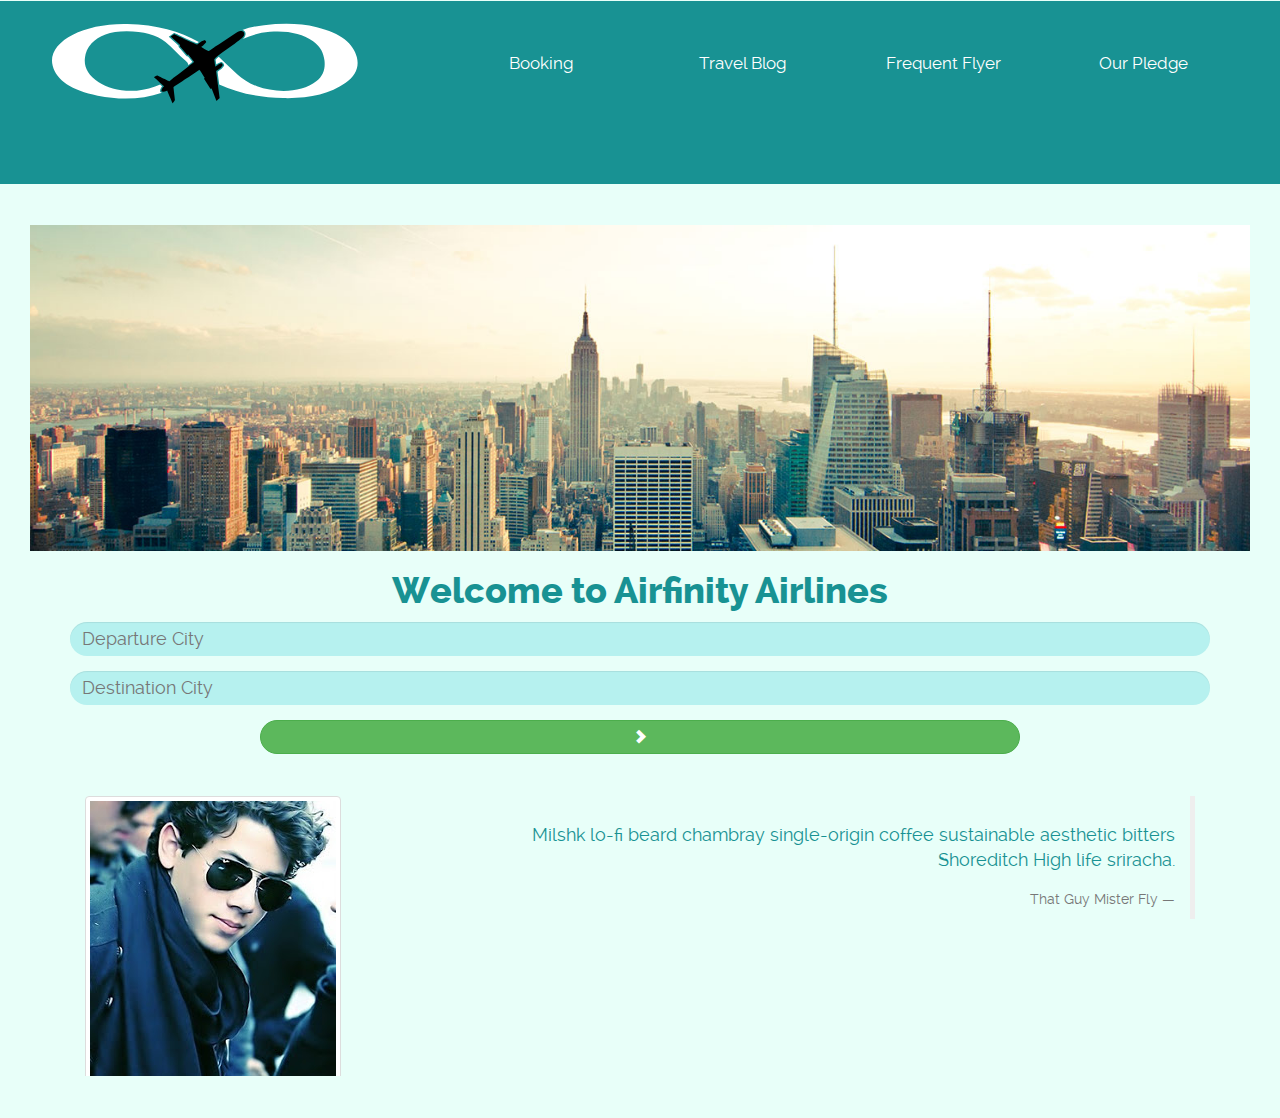
==== commit ae8d2da8: "RC version Airfinity Airlines" ====
--- a/index.html
+++ b/index.html
@@ -1,11 +1,11 @@
 <!DOCTYPE html>
 <html lang="en">
   <head>
-    <meta charset="utf-8">
-    <meta http-equiv="X-UA-Compatible" content="IE=edge">
+    <meta charset="UTF-8">
+    <meta http-equiv="X-UA-Compatible" content="IE=edge"/>
     <meta name="viewport" content="width=device-width, initial-scale=1">
     <title>Airfinity Airlines</title>
-
+    <link rel="icon" href="assets/favicon.png">
     <link href="css/bootstrap.min.css" rel="stylesheet">
     <link href="css/style.css" rel="stylesheet">
 
@@ -17,25 +17,25 @@
   </head>
   <body>
     <!-- Main header + Nav Toggle -->
-    <nav class="navbar" role="navigation">
+    <nav class="navbar margin_nobot" role="navigation">
       <div class="container-fluid no_pad">
       <!-- Menu for Desktop -->
-        <div class="mast-md navbar visible-lg visible-md">
-          <a class="logo logo-md navbar-brand" href="#"><img src="assets/logo.svg" alt="Airfinity Airlines" height="70px"  class="" role="logo" ></a>
-          <div class=" col-md-8 col-md-push-3 deco_none sm-menu">
-            <a href="booking.html"><div class="col-md-2"><p>Booking</p></div></a>
-            <a href="blog.html"><div class="col-md-2"><p>Travel Blog</p></div></a>
-            <a href="flyer.html"><div class="col-md-2"><p>Frequent Flyer</p></div></a>
-            <a href="pledge.html"><div class="col-md-2"><p>Our Pledge</p></div></a>
+        <div class="mast-md navbar row row-fix visible-lg visible-md">
+          <a class="logo col-md-4 " href="#"><img src="assets/logo.svg" class="logo-md" alt="Airfinity Airlines"></a>
+          <div class="row row-fix col-md-8 deco_none sm-menu md-menu">
+            <a href="booking.html" class="col-md-3"><div><p>Booking</p></div></a>
+            <a href="blog.html" class="col-md-3"><div><p>Travel Blog</p></div></a>
+            <a href="flyer.html" class="col-md-3"><div><p>Frequent Flyer</p></div></a>
+            <a href="pledge.html" class="col-md-3"><div><p>Our Pledge</p></div></a>
           </div>
         </div>
       <!--Menu for ipad -->
-        <div class="row visible-sm ">
+        <div class="row row_fix visible-sm">
           <div class="col-sm-5 col-sm-push-3">
-            <a class="logo logo-ipad navbar-brand" href="#"><img src="assets/logo-dark.svg" alt="Airfinity Airlines"  class="text-center" role="logo" ></a>
+            <a class="logo logo-ipad" href="#"><img src="assets/logo-dark.svg" alt="Airfinity Airlines"  class="text-center"></a>
           </div> 
         </div>
-        <div class="row col-sm-12 mast visible-sm">
+        <div class="row row_fix col-sm-12 mast visible-sm">
           <div class="col-sm-3">
             <a href="booking.html"><p class="sm-menu">Booking</p></a>
           </div>
@@ -52,44 +52,43 @@
       </div>
       <!-- Menu for Mobile -->
       <div class="navbar-header mast visible-xs">
-          <div class="row">
-            <a class="logo navbar-brand" href="#"><img src="assets/logo.svg" alt="Airfinity Airlines" role="logo" width="250px" height="50px" class="navbar-left col-xs-10 hidden-sm"></a>
-            <button type="button" class="navbar-toggle menu-glyph navbar-right col-xs-4" data-toggle="collapse" data-target="#main-menu">
-              <span class="glyphicon glyphicon-th-list menu"></span>
-            </button>
-
-          </div>
+        <div class="row row_fix">
+        <!-- Row adds up to 11 due to pushing error -->
+          <a class="col-xs-8" href="#"><img src="assets/logo.svg" alt="Airfinity Airlines" class="logo img-responsive hidden-sm"></a>
+          <button type="button" class="navbar-toggle menu-glyph navbar-right col-xs-3" data-toggle="collapse" data-target="#main-menu">
+            <span class="glyphicon glyphicon-th-list"></span>
+          </button>
         </div>
       </div>
-      
-       
-      
     </nav>
     <!-- Navigation Options -->
     <div class="collapse navbar-collapse" id="main-menu">
       <ul class="navbar-nav nav navbar-right drop-menu hidden-sm hidden-md hidden-lg">
         <li>
-          <div class="container-fluid">
-            <div id="carousel-index" class="carousel slide" data-ride="carousel">
+          <div class="container-fluid no_pad">
+            <div id="carousel-index" class="carousel slide " data-ride="carousel">
               <div class="carousel-inner">
-                <div class="item">
-                  <img class="img-responsive" width="100%" src="assets/slider/4.jpg" alt="slider1">
-                <div class="carousel-caption">
-                </div>
-              </div>
-              <div class="item">
-                <img class="img-responsive" width="100%" src="assets/slider/5.jpg" alt="slider2">
-                <div class="carousel-caption">
-                </div>
-              </div>  
-              <div class="item active">
-                <img class="img-responsive" width="100%" src="assets/slider/6.jpg" alt="slider3">
-                <div class="carousel-caption">
+                <div class="item active">
+                  <img class="img-responsive" src="assets/slider/1.jpg" alt="slider1">
+                </div>
+                <div class="item">
+                  <img class="img-responsive" src="assets/slider/2.jpg" alt="slider2">
+                </div>  
+                <div class="item">
+                  <img class="img-responsive" src="assets/slider/3.jpg" alt="slider3">
+                </div>
+                <div class="item">
+                  <img class="img-responsive" src="assets/slider/4.jpg" alt="slider4">
+                </div>
+                <div class="item">
+                  <img class="img-responsive" src="assets/slider/5.jpg" alt="slider5">
+                </div>
+                <div class="item">
+                  <img class="img-responsive" src="assets/slider/6.jpg" alt="slider6">
                 </div>
               </div>
             </div>
           </div>
-
         </li>
         <li class=""><div class="drop-menu1"><a href="booking.html">Booking</a></div></li>
         <li class=""><div class="drop-menu2"><a href="blog.html">Travel Blog</a></div></li>
@@ -97,30 +96,33 @@
         <li class=""><div class="drop-menu4"><a href="pledge.html">Our Pledge</a></div></li>
       </ul>
     </div>
-    <!-- Testing Text -->
-    <h1 class="text-center"><span class="bold">Welcome to Airfinity Airlines</span></h1>
     <!-- Slider -->
-    <!-- 
-    <div class="container-fluid">
-      <div id="carousel-index" class="carousel slide" data-ride="carousel">
+    <div class="container-fluid ">
+      <div id="carousel-index" class="carousel slide col-xs-12" data-ride="carousel">
         <div class="carousel-inner">
           <div class="item active">
             <img class="img-responsive" src="assets/slider/1.jpg" alt="slider1">
-          <div class="carousel-caption">
-          </div>
-        </div>
-        <div class="item">
-          <img class="img-responsive" src="assets/slider/2.jpg" alt="slider2">
-          <div class="carousel-caption">
-          </div>
-        </div>
-        <div class="item">
-          <img class="img-responsive" src="assets/slider/3.jpg" alt="slider3">
-          <div class="carousel-caption">
-          </div>
-        </div>
-      </div> 
-      -->
+          </div>
+          <div class="item">
+            <img class="img-responsive" src="assets/slider/2.jpg" alt="slider2">
+          </div>
+          <div class="item">
+            <img class="img-responsive" src="assets/slider/3.jpg" alt="slider3">
+          </div>
+          <div class="item">
+            <img class="img-responsive" src="assets/slider/4.jpg" alt="slider4">
+          </div>
+          <div class="item">
+            <img class="img-responsive" src="assets/slider/5.jpg" alt="slider5">
+          </div>
+          <div class="item">
+            <img class="img-responsive" src="assets/slider/6.jpg" alt="slider6">
+          </div>
+        </div>
+      </div>
+    </div>
+      <!-- Header -->
+      <h1 class="text-center"><span class="bold">Welcome to Airfinity Airlines</span></h1> 
       <!-- Index Content | forms -->
       <div class="container">
         <div class="row">
@@ -132,19 +134,20 @@
               <div class="form-group">
                 <input type="string" class="form-control text-input" id="index-destination" placeholder="Destination City">
               </div>
-              <button type="button" class="col-xs-12 text-input btn btn-success"><span class="glyphicon glyphicon-chevron-right"></span></button>
+              <button type="button" class="col-xs-8 col-xs-offset-2 input_round btn btn-success"><span class="glyphicon glyphicon-chevron-right"></span></button>
             </form>
           </div>
         </div>
         <div class="spacer"></div>
         <!-- Social Media testimony thing -->
         <div class="container-fluid">
-          <div id="carousel-index" class="carousel slide" data-ride="carousel">
+          <div id="carousel-testimony" class="carousel slide" data-ride="carousel">
             <div class="testimony carousel-inner">
+    <!-- Start Testimony -->
               <div class="item active">
                 <div class="row">
                   <div class="col-xs-4">
-                    <img src="assets/soc_m.jpg" class="img-responsive img-thumbnail" alt="Mister Fly">
+                    <img src="assets/users/flyguy.jpg" class="img-responsive img-thumbnail" alt="Mister Fly">
                   </div>
                   <div class="col-xs-8">
                     <blockquote class="blockquote-reverse">
@@ -154,10 +157,11 @@
                   </div>
                 </div>
               </div>
+    <!-- End Testimony -->
               <div class="item">
                 <div class="row">
                   <div class="col-xs-4">
-                    <img src="assets/soc_d.gif" class="img-responsive img-thumbnail" alt="Master Doge">
+                    <img src="assets/users/doge.gif" class="img-responsive img-thumbnail" alt="Master Doge">
                   </div>
                   <div class="col-xs-8">
                     <blockquote class="blockquote-reverse">
@@ -166,12 +170,52 @@
                     </blockquote>
                   </div>
                 </div>
-                <div class="spacer"></div>
+              </div>
+                <div class="item">
+                  <div class="row">
+                    <div class="col-xs-4">
+                      <img src="assets/users/racoon.gif" class="img-responsive img-thumbnail" alt="Racoon-san">
+                    </div>
+                    <div class="col-xs-8">
+                      <blockquote class="blockquote-reverse">
+                        <p>I Would much rather fly Airfinity</p>
+                        <footer><cite title="Source Title">Red Handed Racoon</cite></footer>
+                      </blockquote>
+                    </div>
+                  </div>
+                </div>
+                <div class="item">
+                  <div class="row">
+                    <div class="col-xs-4">
+                      <img src="assets/users/dude.gif" class="img-responsive img-thumbnail" alt="Dude What?">
+                    </div>
+                    <div class="col-xs-8">
+                      <blockquote class="blockquote-reverse">
+                        <p>Its like the best thing ever and the food is great!</p>
+                        <footer><cite title="Source Title">Dude What?</cite></footer>
+                      </blockquote>
+                    </div>
+                  </div>
+                </div>
+                <div class="item">
+                  <div class="row">
+                    <div class="col-xs-4">
+                      <img src="assets/users/stacks.gif" class="img-responsive img-thumbnail" alt="Fat Stacks">
+                    </div>
+                    <div class="col-xs-8">
+                      <blockquote class="blockquote-reverse">
+                        <p>They are so affordable that I still have this much to spend, thanks Airfinity</p>
+                        <footer><cite title="Source Title">Uncle Moneybags</cite></footer>
+                      </blockquote>
+                    </div>
+                  </div>
+                </div>
               </div>
             </div>
           </div> 
-        
-      </div>
+        </div>
+        <div class="spacer"></div>  
+
 
 
     <script src="js/jquery-1.11.1.min.js"></script>
